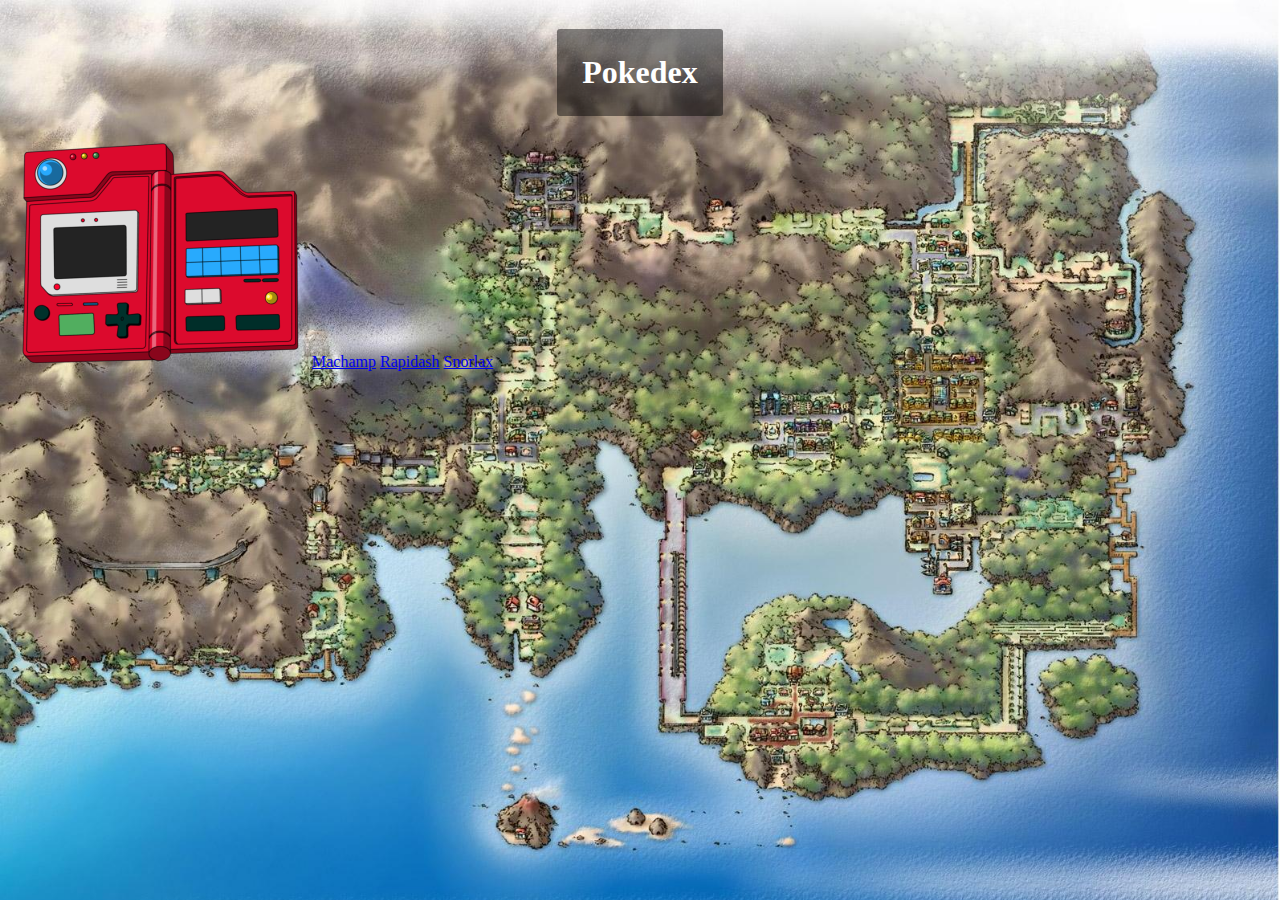
==== Machamp.html @ 197f8f10 "nuevos htmls" ====
<!DOCTYPE html>
<html lang="es">
<head>
    <meta charset="UTF-8">
    <meta http-equiv="X-UA-Compatible" content="IE=edge">
    <meta name="viewport" content="width=device-width, initial-scale=1.0">
	<link rel="icon" href="img/pokeball.png" type="image/png">
    <link href="css/style.css" rel="stylesheet" type="text/css">
    <title>Pokedex</title>
</head>

<body>
<div class="titulo">
<H1 id="arriba">Pokedex</H1>
</div>
<img src="img/pokedex.png" alt="pokedex">
<a href="#">Machamp</a>
<a href="#">Rapidash</a>
<a href="#">Snorlax</a>
</body>

</html>
---- css/style.css ----
body {
background-image: url("../img/kanto-map.jpeg");
background-repeat: no-repeat;
background-size:cover;
background-repeat:no-repeat;
}

h1 {
    background-color: rgba(0, 0, 0, 0.459);
    font-family: 'Press Start 2P', cursive;
    color: white;
    padding: 25px;
    border-radius: 3px;
    display: inline-block;
}

.titulo{
text-align: center;
}
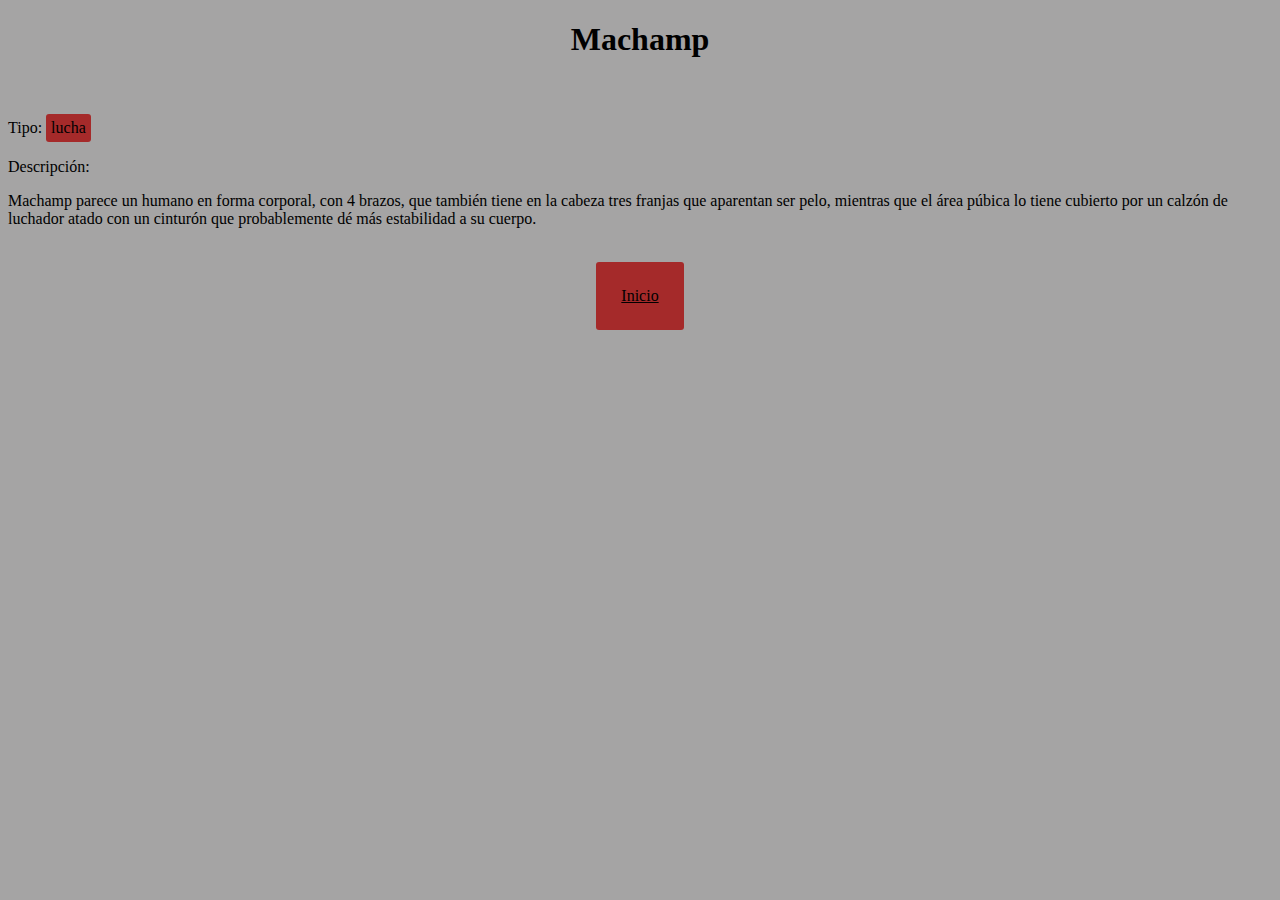
==== commit 6685876e: "completo" ====
--- a/Machamp.html
+++ b/Machamp.html
@@ -4,19 +4,22 @@
     <meta charset="UTF-8">
     <meta http-equiv="X-UA-Compatible" content="IE=edge">
     <meta name="viewport" content="width=device-width, initial-scale=1.0">
-	<link rel="icon" href="img/pokeball.png" type="image/png">
+	<link rel="icon" href="img\pokemons\machamp\logo.png" type="image/png">
     <link href="css/style.css" rel="stylesheet" type="text/css">
-    <title>Pokedex</title>
+    <title>Machamp</title>
 </head>
 
-<body>
+<body id="machamp">
+<h1 class="titulos">Machamp</h1>
+<img src="img\pokemons\machamp\machamp.webp" alt="">
+<p>Tipo: <span id="lucha">lucha</span></p>
+<p>Descripción:</p>
+<p>Machamp parece un humano en forma corporal, con 4 brazos, que también tiene en la cabeza tres franjas que aparentan ser pelo, mientras que el área púbica lo 
+    tiene cubierto por un calzón de luchador atado con un cinturón que probablemente dé más estabilidad a su cuerpo.
+</p>
+<br>
 <div class="titulo">
-<H1 id="arriba">Pokedex</H1>
-</div>
-<img src="img/pokedex.png" alt="pokedex">
-<a href="#">Machamp</a>
-<a href="#">Rapidash</a>
-<a href="#">Snorlax</a>
+    <a href="index.html" id="inicio-a">Inicio</a>
+    </div>
 </body>
-
 </html>--- a/css/style.css
+++ b/css/style.css
@@ -1,12 +1,12 @@
 
-body {
+#index {
 background-image: url("../img/kanto-map.jpeg");
 background-repeat: no-repeat;
 background-size:cover;
 background-repeat:no-repeat;
 }
 
-h1 {
+#mmg {
     background-color: rgba(0, 0, 0, 0.459);
     font-family: 'Press Start 2P', cursive;
     color: white;
@@ -17,4 +17,83 @@
 
 .titulo{
 text-align: center;
-}+}
+
+.enlaces {
+text-decoration: none;
+font-family: 'Press Start 2P', cursive;
+font-size: 24px;
+color: black;
+}
+
+.titulos {
+    font-family: 'Press Start 2P', cursive;
+    text-align: center;
+}
+
+
+#machamp {
+background-color: rgb(165, 164, 164);
+font-family: 'Press Start 2P', cursive;
+}
+
+#lucha {
+background-color: brown;
+border-radius: 3px;
+display: inline-block;
+padding: 5px;
+}
+
+#rapidash {
+    background-color: rgb(255, 225, 185);
+    font-family: 'Press Start 2P', cursive;
+    }
+#Fuego {
+    background-color: rgb(255, 136, 0);
+    border-radius: 3px;
+    display: inline-block;
+    padding: 5px;
+}
+
+#Snorlax {
+    background-color: #a5dbe7;
+    font-family: 'Press Start 2P', cursive;
+    }
+    
+    #normal {
+    background-color: rgb(136, 136, 136);
+    border-radius: 3px;
+    display: inline-block;
+    padding: 5px;
+    }
+    #img {
+    width: 600px;
+    height: 500px;
+    }
+
+#inicio-a{
+    background-color: brown;
+    font-family: 'Press Start 2P', cursive;
+    color: black;
+    padding: 25px;
+    border-radius: 3px;
+    display: inline-block;
+}
+
+#inicio-b{
+    background-color: rgb(255, 136, 0);
+    font-family: 'Press Start 2P', cursive;
+    color: black;
+    padding: 25px;
+    border-radius: 3px;
+    display: inline-block;
+}
+
+#inicio-c{
+    background-color: rgb(136, 136, 136);
+    font-family: 'Press Start 2P', cursive;
+    color: rgb(0, 0, 0);
+    padding: 25px;
+    border-radius: 3px;
+    display: inline-block;
+}
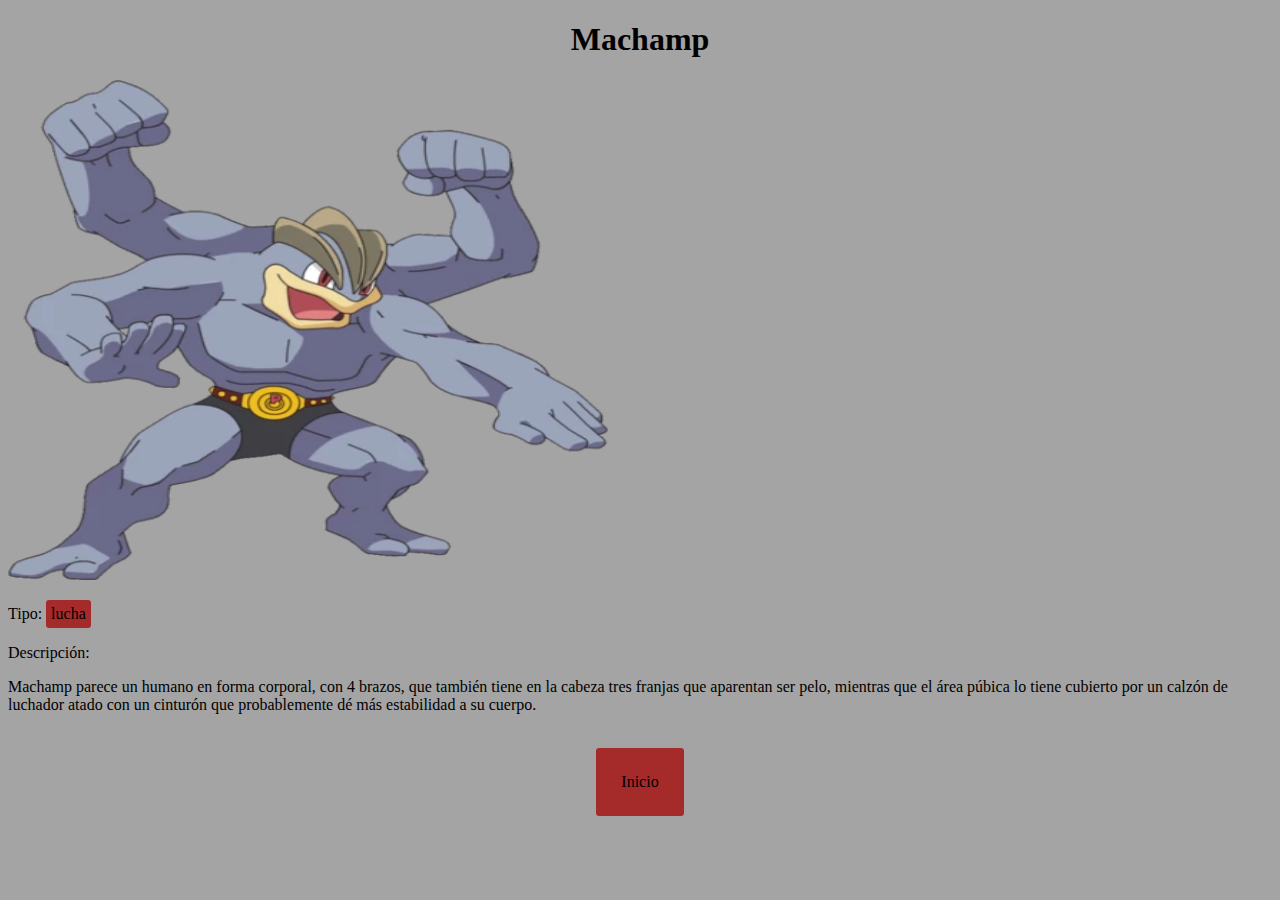
==== commit c9b32641: "img" ====
--- a/Machamp.html
+++ b/Machamp.html
@@ -11,7 +11,7 @@
 
 <body id="machamp">
 <h1 class="titulos">Machamp</h1>
-<img src="img\pokemons\machamp\machamp.webp" alt="">
+<img class="img" src="img/pokemons/machamp/Machamp.webp" alt="">
 <p>Tipo: <span id="lucha">lucha</span></p>
 <p>Descripción:</p>
 <p>Machamp parece un humano en forma corporal, con 4 brazos, que también tiene en la cabeza tres franjas que aparentan ser pelo, mientras que el área púbica lo 
--- a/css/style.css
+++ b/css/style.css
@@ -66,7 +66,7 @@
     display: inline-block;
     padding: 5px;
     }
-    #img {
+    .img {
     width: 600px;
     height: 500px;
     }
@@ -78,6 +78,7 @@
     padding: 25px;
     border-radius: 3px;
     display: inline-block;
+    text-decoration: none;
 }
 
 #inicio-b{
@@ -87,6 +88,7 @@
     padding: 25px;
     border-radius: 3px;
     display: inline-block;
+    text-decoration: none;
 }
 
 #inicio-c{
@@ -96,4 +98,5 @@
     padding: 25px;
     border-radius: 3px;
     display: inline-block;
+    text-decoration: none;
 }
